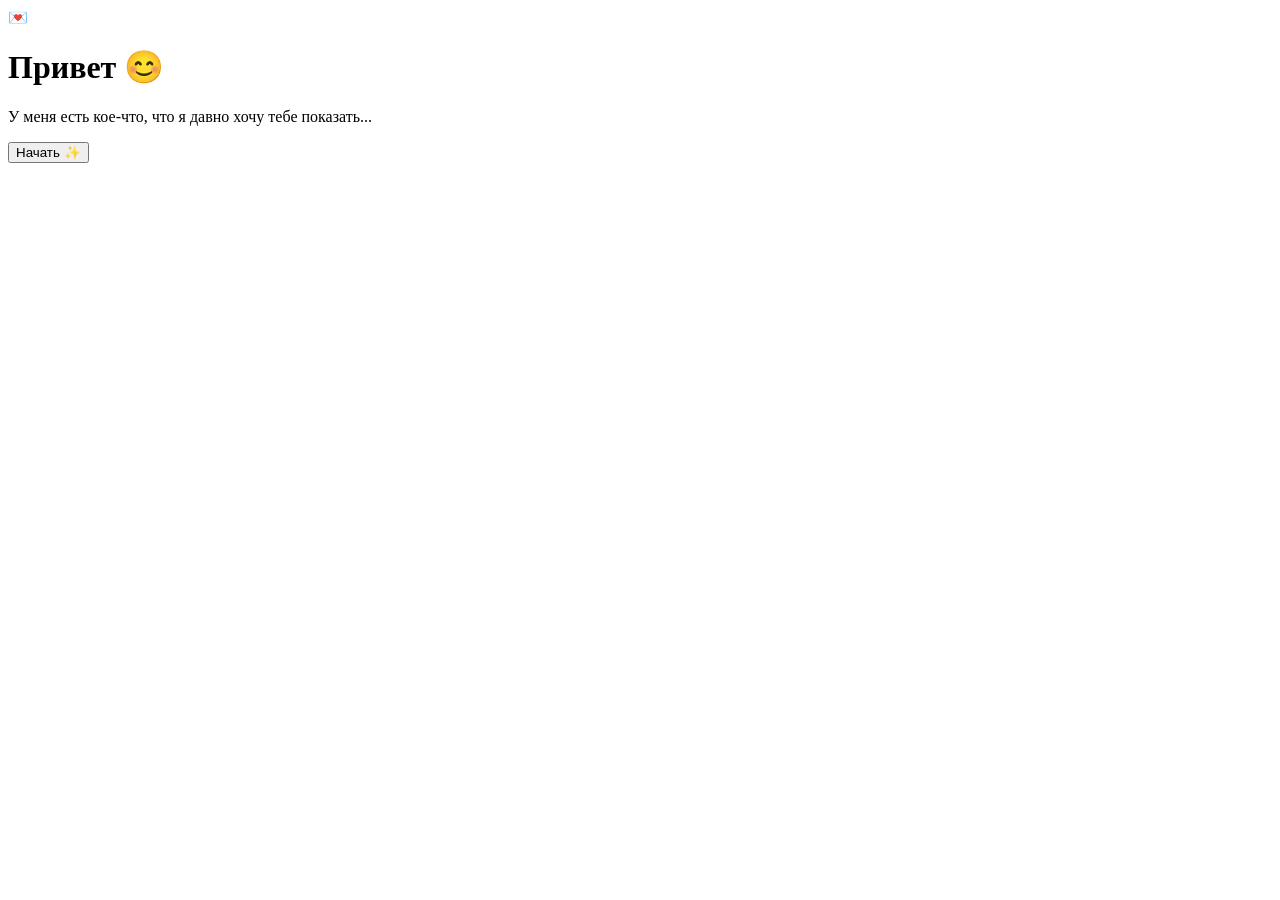
==== index.html @ 4b584034 "Update index.html" ====
<!DOCTYPE html>
<html lang="ru">
<head>
    <meta charset="UTF-8">
    <meta name="viewport" content="width=device-width, initial-scale=1.0">
    <title>💌 Приглашение</title>

    <link rel="preconnect" href="https://fonts.googleapis.com">
    <link rel="preconnect" href="https://fonts.gstatic.com" crossorigin>

    <link href="https://fonts.googleapis.com/css2?family=Poppins:wght@300;500;700&display=swap" rel="stylesheet">

    <link rel="stylesheet" href="style.css">
</head>

<body>

<div class="hearts"></div>

<div class="card" id="card">

    <div class="emoji">💌</div>

    <h1 id="title">Привет 😊</h1>

    <p id="text">
        У меня есть кое-что,
        что я давно хочу тебе показать...
    </p>

    <button id="nextBtn">
        Начать ✨
    </button>

</div>

<script src="script.js"></script>

</body>
</html>
---- style.css ----
/* пока пусто */
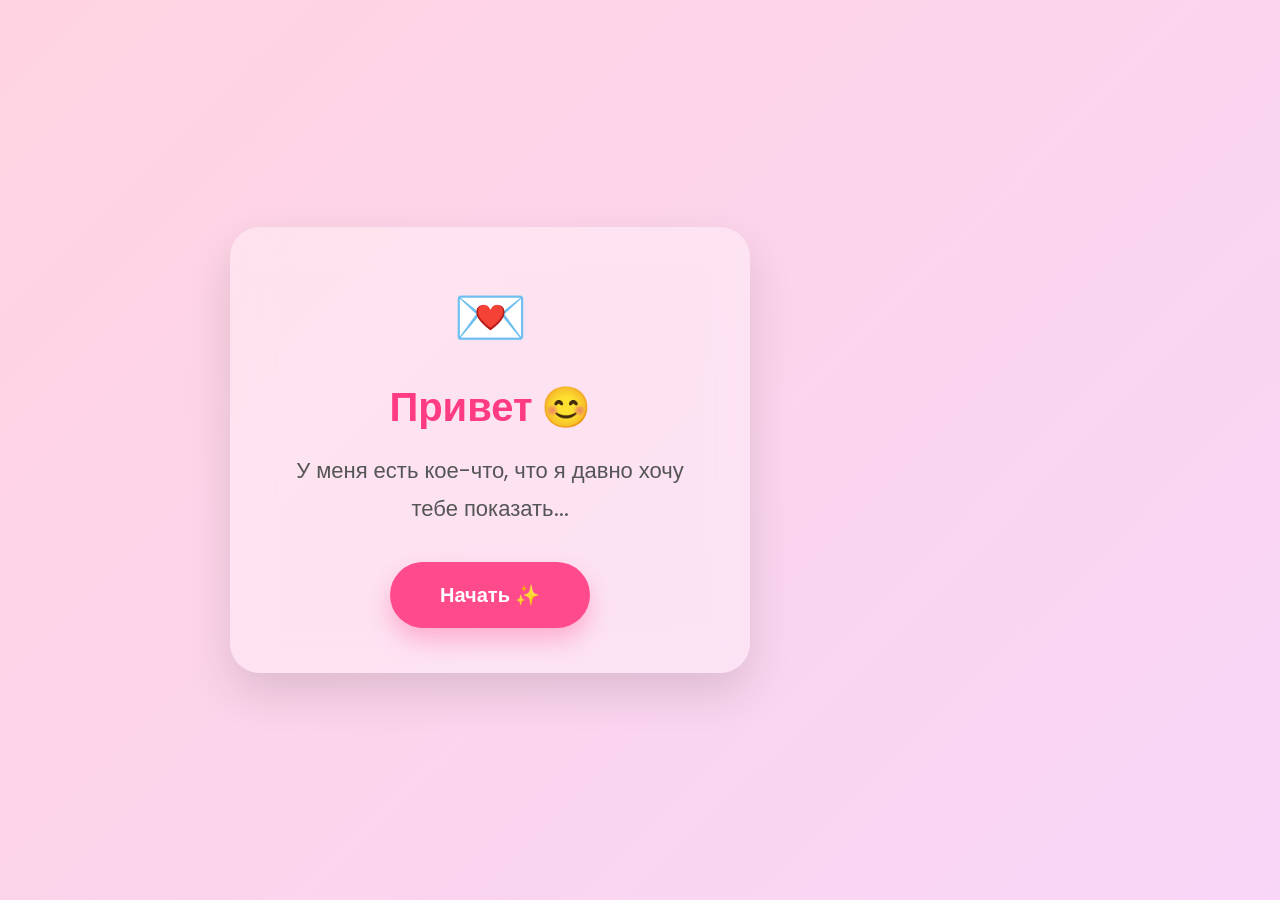
==== commit 199f4238: "Update index.html" ====
--- a/index.html
+++ b/index.html
@@ -1,38 +1,53 @@
 <!DOCTYPE html>
 <html lang="ru">
 <head>
-    <meta charset="UTF-8">
-    <meta name="viewport" content="width=device-width, initial-scale=1.0">
-    <title>💌 Приглашение</title>
 
-    <link rel="preconnect" href="https://fonts.googleapis.com">
-    <link rel="preconnect" href="https://fonts.gstatic.com" crossorigin>
+<meta charset="UTF-8">
+<meta name="viewport" content="width=device-width, initial-scale=1.0">
 
-    <link href="https://fonts.googleapis.com/css2?family=Poppins:wght@300;500;700&display=swap" rel="stylesheet">
+<title>💌 Приглашение</title>
 
-    <link rel="stylesheet" href="style.css">
+<link rel="preconnect" href="https://fonts.googleapis.com">
+<link rel="preconnect" href="https://fonts.gstatic.com" crossorigin>
+
+<link href="https://fonts.googleapis.com/css2?family=Poppins:wght@300;400;500;600;700&display=swap" rel="stylesheet">
+
+<link rel="stylesheet" href="style.css">
+
 </head>
 
 <body>
 
-<div class="hearts"></div>
+<div class="background-hearts" id="hearts"></div>
 
-<div class="card" id="card">
+<div class="card">
 
-    <div class="emoji">💌</div>
+<div class="emoji" id="emoji">💌</div>
 
-    <h1 id="title">Привет 😊</h1>
+<h1 id="title">
+Привет 😊
+</h1>
 
-    <p id="text">
-        У меня есть кое-что,
-        что я давно хочу тебе показать...
-    </p>
+<p id="text">
+У меня есть кое-что,
+что я давно хочу тебе показать...
+</p>
 
-    <button id="nextBtn">
-        Начать ✨
-    </button>
+<div class="buttons">
+
+<button id="mainBtn">
+Начать ✨
+</button>
+
+<button id="noBtn" style="display:none;">
+Нет 🙈
+</button>
 
 </div>
+
+</div>
+
+<canvas id="confetti"></canvas>
 
 <script src="script.js"></script>
 
--- a/style.css
+++ b/style.css
@@ -1 +1,124 @@
-/* пока пусто */
+*{
+    margin:0;
+    padding:0;
+    box-sizing:border-box;
+    font-family:'Poppins',sans-serif;
+}
+
+body{
+    height:100vh;
+    overflow:hidden;
+    display:flex;
+    justify-content:center;
+    align-items:center;
+    background:linear-gradient(-45deg,#ffd6e8,#ffe8f2,#f6d7ff,#ffd3e1);
+    background-size:400% 400%;
+    animation:bgMove 12s ease infinite;
+}
+
+@keyframes bgMove{
+    0%{background-position:0% 50%;}
+    50%{background-position:100% 50%;}
+    100%{background-position:0% 50%;}
+}
+
+.card{
+    width:90%;
+    max-width:520px;
+    padding:45px;
+    border-radius:30px;
+    background:rgba(255,255,255,.35);
+    backdrop-filter:blur(18px);
+    box-shadow:0 20px 45px rgba(0,0,0,.12);
+    text-align:center;
+    animation:show .7s ease;
+}
+
+@keyframes show{
+    from{
+        opacity:0;
+        transform:translateY(40px) scale(.95);
+    }
+    to{
+        opacity:1;
+        transform:translateY(0) scale(1);
+    }
+}
+
+.emoji{
+    font-size:60px;
+    margin-bottom:15px;
+}
+
+h1{
+    color:#ff3b82;
+    font-size:40px;
+    margin-bottom:15px;
+}
+
+p{
+    color:#555;
+    font-size:22px;
+    line-height:1.7;
+    margin-bottom:35px;
+}
+
+button{
+    border:none;
+    outline:none;
+    cursor:pointer;
+    padding:18px 50px;
+    border-radius:50px;
+    background:#ff4b8b;
+    color:white;
+    font-size:20px;
+    font-weight:600;
+    transition:.3s;
+    box-shadow:0 12px 25px rgba(255,75,139,.35);
+}
+
+button:hover{
+    transform:scale(1.06);
+}
+
+button:active{
+    transform:scale(.96);
+}
+
+.hearts{
+    position:fixed;
+    inset:0;
+    overflow:hidden;
+    pointer-events:none;
+}
+
+.heart{
+    position:absolute;
+    bottom:-60px;
+    opacity:.4;
+    animation:float linear infinite;
+}
+
+@keyframes float{
+    from{
+        transform:translateY(0);
+    }
+    to{
+        transform:translateY(-120vh);
+    }
+}
+
+.fade{
+    animation:fade .5s ease;
+}
+
+@keyframes fade{
+    from{
+        opacity:0;
+        transform:translateY(20px);
+    }
+    to{
+        opacity:1;
+        transform:translateY(0);
+    }
+}
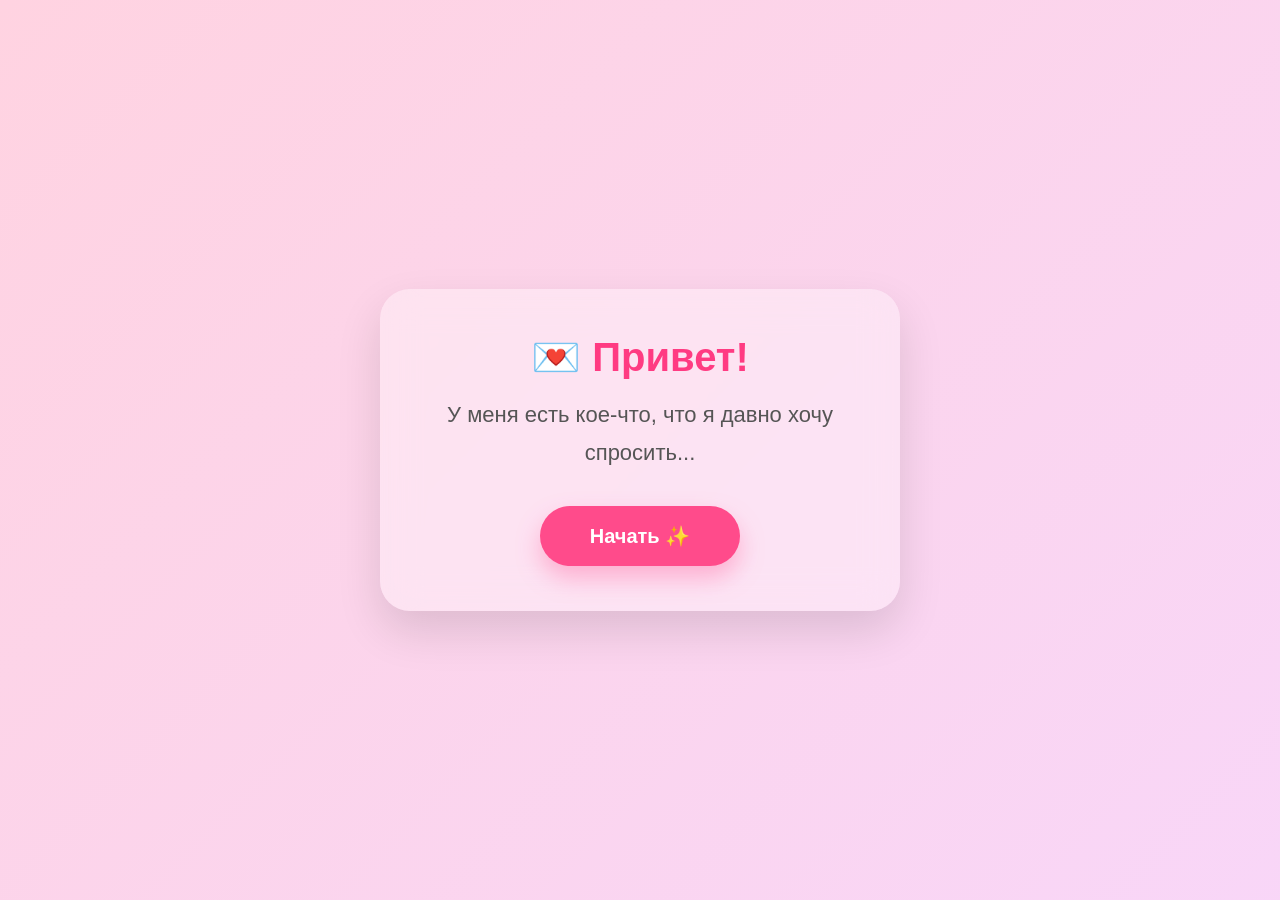
==== commit 9faadee3: "Update index.html" ====
--- a/index.html
+++ b/index.html
@@ -1,55 +1,16 @@
 <!DOCTYPE html>
-<html lang="ru">
-<head>
-
-<meta charset="UTF-8">
-<meta name="viewport" content="width=device-width, initial-scale=1.0">
-
-<title>💌 Приглашение</title>
-
-<link rel="preconnect" href="https://fonts.googleapis.com">
-<link rel="preconnect" href="https://fonts.gstatic.com" crossorigin>
-
-<link href="https://fonts.googleapis.com/css2?family=Poppins:wght@300;400;500;600;700&display=swap" rel="stylesheet">
-
+<html lang="ru"><head>
+<meta charset="UTF-8"><meta name="viewport" content="width=device-width,initial-scale=1">
+<title>Приглашение</title>
 <link rel="stylesheet" href="style.css">
-
-</head>
-
-<body>
-
-<div class="background-hearts" id="hearts"></div>
-
+</head><body>
 <div class="card">
-
-<div class="emoji" id="emoji">💌</div>
-
-<h1 id="title">
-Привет 😊
-</h1>
-
-<p id="text">
-У меня есть кое-что,
-что я давно хочу тебе показать...
-</p>
-
+<h1 id="title">💌 Привет!</h1>
+<p id="text">У меня есть кое-что, что я давно хочу спросить...</p>
 <div class="buttons">
-
-<button id="mainBtn">
-Начать ✨
-</button>
-
-<button id="noBtn" style="display:none;">
-Нет 🙈
-</button>
-
+<button id="yes">Начать ✨</button>
+<button id="no" style="display:none">Нет 🙈</button>
 </div>
-
 </div>
-
-<canvas id="confetti"></canvas>
-
 <script src="script.js"></script>
-
-</body>
-</html>
+</body></html>
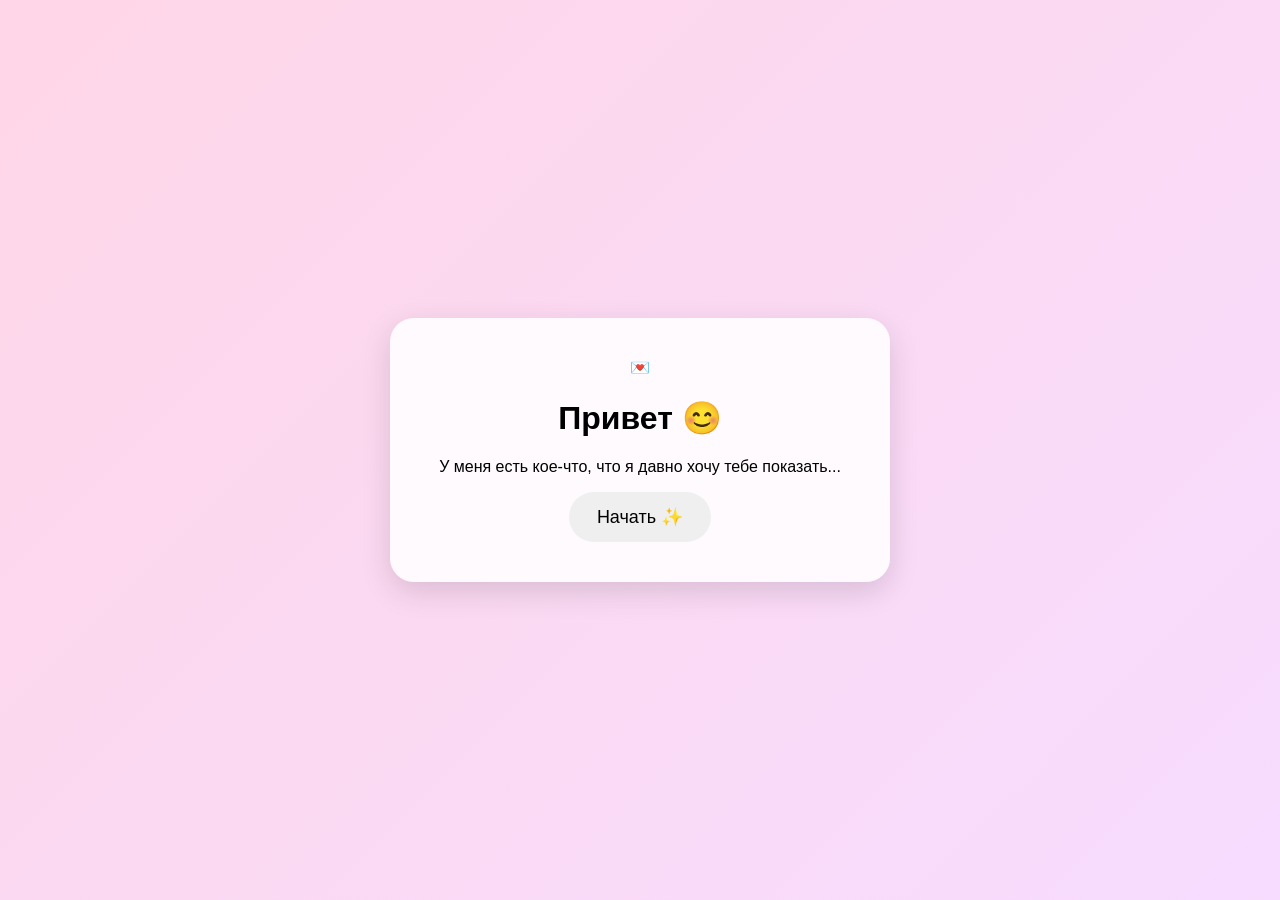
==== commit a994278c: "Update index.html" ====
--- a/index.html
+++ b/index.html
@@ -1,16 +1,40 @@
 <!DOCTYPE html>
-<html lang="ru"><head>
-<meta charset="UTF-8"><meta name="viewport" content="width=device-width,initial-scale=1">
-<title>Приглашение</title>
-<link rel="stylesheet" href="style.css">
-</head><body>
-<div class="card">
-<h1 id="title">💌 Привет!</h1>
-<p id="text">У меня есть кое-что, что я давно хочу спросить...</p>
-<div class="buttons">
-<button id="yes">Начать ✨</button>
-<button id="no" style="display:none">Нет 🙈</button>
+<html lang="ru">
+<head>
+    <meta charset="UTF-8">
+    <meta name="viewport" content="width=device-width, initial-scale=1.0">
+    <title>💌 Приглашение</title>
+
+    <link rel="preconnect" href="https://fonts.googleapis.com">
+    <link rel="preconnect" href="https://fonts.gstatic.com" crossorigin>
+
+    <link href="https://fonts.googleapis.com/css2?family=Poppins:wght@300;500;700&display=swap" rel="stylesheet">
+
+    <link rel="stylesheet" href="style.css">
+</head>
+
+<body>
+
+<div class="hearts"></div>
+
+<div class="card" id="card">
+
+    <div class="emoji">💌</div>
+
+    <h1 id="title">Привет 😊</h1>
+
+    <p id="text">
+        У меня есть кое-что,
+        что я давно хочу тебе показать...
+    </p>
+
+    <button id="nextBtn">
+        Начать ✨
+    </button>
+
 </div>
-</div>
+
 <script src="script.js"></script>
-</body></html>
+
+</body>
+</html>
--- a/style.css
+++ b/style.css
@@ -1,124 +1,4 @@
-*{
-    margin:0;
-    padding:0;
-    box-sizing:border-box;
-    font-family:'Poppins',sans-serif;
-}
-
-body{
-    height:100vh;
-    overflow:hidden;
-    display:flex;
-    justify-content:center;
-    align-items:center;
-    background:linear-gradient(-45deg,#ffd6e8,#ffe8f2,#f6d7ff,#ffd3e1);
-    background-size:400% 400%;
-    animation:bgMove 12s ease infinite;
-}
-
-@keyframes bgMove{
-    0%{background-position:0% 50%;}
-    50%{background-position:100% 50%;}
-    100%{background-position:0% 50%;}
-}
-
-.card{
-    width:90%;
-    max-width:520px;
-    padding:45px;
-    border-radius:30px;
-    background:rgba(255,255,255,.35);
-    backdrop-filter:blur(18px);
-    box-shadow:0 20px 45px rgba(0,0,0,.12);
-    text-align:center;
-    animation:show .7s ease;
-}
-
-@keyframes show{
-    from{
-        opacity:0;
-        transform:translateY(40px) scale(.95);
-    }
-    to{
-        opacity:1;
-        transform:translateY(0) scale(1);
-    }
-}
-
-.emoji{
-    font-size:60px;
-    margin-bottom:15px;
-}
-
-h1{
-    color:#ff3b82;
-    font-size:40px;
-    margin-bottom:15px;
-}
-
-p{
-    color:#555;
-    font-size:22px;
-    line-height:1.7;
-    margin-bottom:35px;
-}
-
-button{
-    border:none;
-    outline:none;
-    cursor:pointer;
-    padding:18px 50px;
-    border-radius:50px;
-    background:#ff4b8b;
-    color:white;
-    font-size:20px;
-    font-weight:600;
-    transition:.3s;
-    box-shadow:0 12px 25px rgba(255,75,139,.35);
-}
-
-button:hover{
-    transform:scale(1.06);
-}
-
-button:active{
-    transform:scale(.96);
-}
-
-.hearts{
-    position:fixed;
-    inset:0;
-    overflow:hidden;
-    pointer-events:none;
-}
-
-.heart{
-    position:absolute;
-    bottom:-60px;
-    opacity:.4;
-    animation:float linear infinite;
-}
-
-@keyframes float{
-    from{
-        transform:translateY(0);
-    }
-    to{
-        transform:translateY(-120vh);
-    }
-}
-
-.fade{
-    animation:fade .5s ease;
-}
-
-@keyframes fade{
-    from{
-        opacity:0;
-        transform:translateY(20px);
-    }
-    to{
-        opacity:1;
-        transform:translateY(0);
-    }
-}
+body{margin:0;font-family:Arial,sans-serif;display:flex;justify-content:center;align-items:center;height:100vh;background:linear-gradient(135deg,#ffd6e7,#f7dcff);}
+.card{background:#ffffffdd;padding:40px;border-radius:24px;text-align:center;box-shadow:0 10px 30px #0002;width:min(90%,420px)}
+button{padding:14px 28px;border:none;border-radius:999px;cursor:pointer;font-size:18px}
+#yes{background:#ff4f87;color:#fff}#no{background:#ddd;position:fixed}
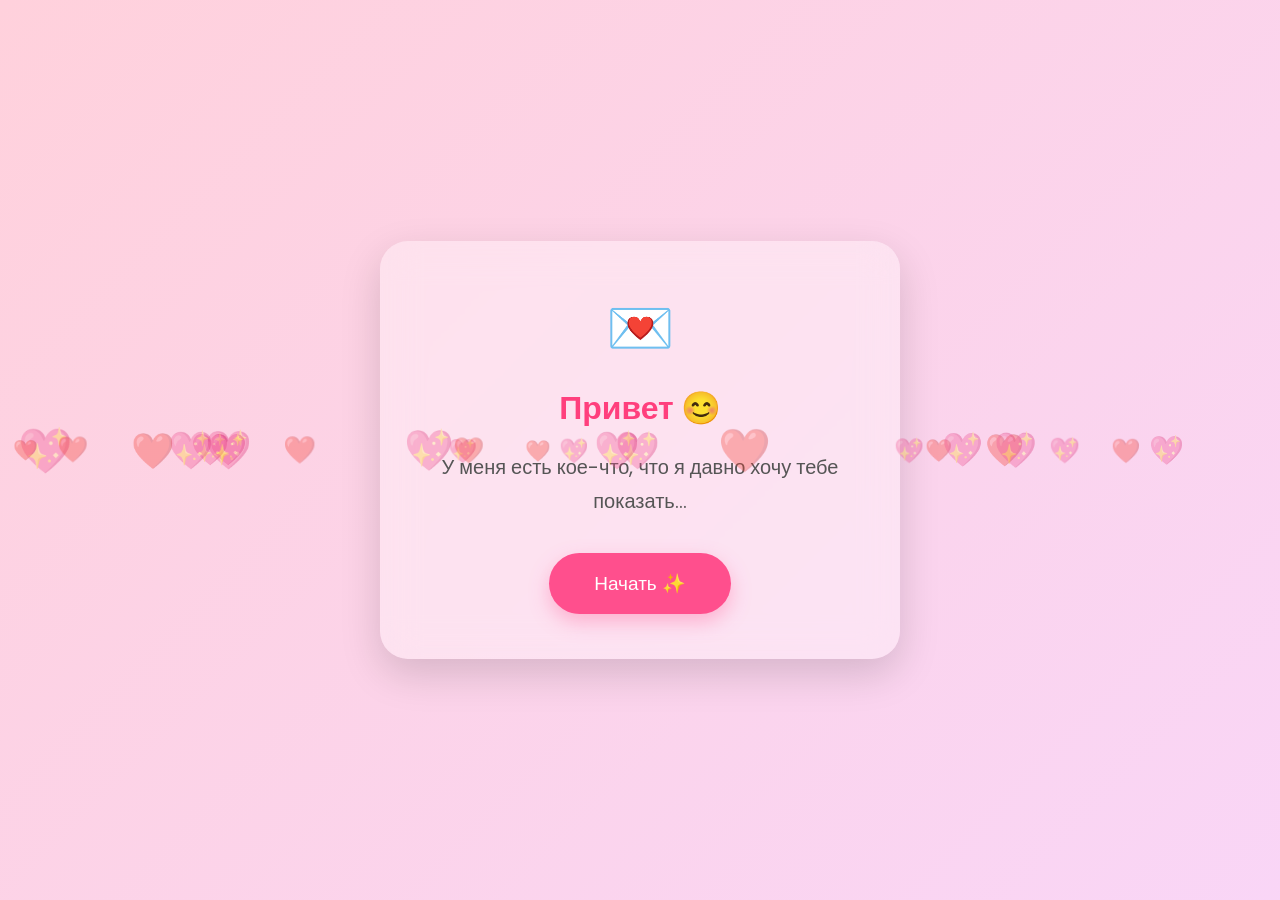
==== commit 6fd68b7f: "Update index.html" ====
--- a/index.html
+++ b/index.html
@@ -1,40 +1,235 @@
 <!DOCTYPE html>
 <html lang="ru">
 <head>
-    <meta charset="UTF-8">
-    <meta name="viewport" content="width=device-width, initial-scale=1.0">
-    <title>💌 Приглашение</title>
-
-    <link rel="preconnect" href="https://fonts.googleapis.com">
-    <link rel="preconnect" href="https://fonts.gstatic.com" crossorigin>
-
-    <link href="https://fonts.googleapis.com/css2?family=Poppins:wght@300;500;700&display=swap" rel="stylesheet">
-
-    <link rel="stylesheet" href="style.css">
+<meta charset="UTF-8">
+<meta name="viewport" content="width=device-width, initial-scale=1.0">
+
+<title>💌</title>
+
+<link rel="preconnect" href="https://fonts.googleapis.com">
+<link rel="preconnect" href="https://fonts.gstatic.com" crossorigin>
+
+<link href="https://fonts.googleapis.com/css2?family=Poppins:wght@300;500;700&display=swap" rel="stylesheet">
+
+<style>
+
+*{
+margin:0;
+padding:0;
+box-sizing:border-box;
+font-family:'Poppins',sans-serif;
+}
+
+body{
+
+height:100vh;
+
+display:flex;
+justify-content:center;
+align-items:center;
+
+overflow:hidden;
+
+background:linear-gradient(-45deg,
+#ffd6e8,
+#ffe8f2,
+#f7d7ff,
+#ffd1dc);
+
+background-size:400% 400%;
+
+animation:bg 12s ease infinite;
+
+}
+
+@keyframes bg{
+
+0%{background-position:0% 50%;}
+50%{background-position:100% 50%;}
+100%{background-position:0% 50%;}
+
+}
+
+.card{
+
+width:90%;
+max-width:520px;
+
+padding:45px;
+
+border-radius:28px;
+
+background:rgba(255,255,255,.35);
+
+backdrop-filter:blur(18px);
+
+box-shadow:0 15px 40px rgba(0,0,0,.15);
+
+text-align:center;
+
+animation:show .8s ease;
+
+}
+
+@keyframes show{
+
+from{
+
+opacity:0;
+transform:translateY(30px);
+
+}
+
+to{
+
+opacity:1;
+transform:translateY(0);
+
+}
+
+}
+
+h1{
+
+font-size:55px;
+margin-bottom:15px;
+
+}
+
+h2{
+
+font-size:32px;
+
+color:#ff3f7d;
+
+margin-bottom:18px;
+
+}
+
+p{
+
+font-size:20px;
+
+color:#555;
+
+line-height:1.7;
+
+margin-bottom:35px;
+
+}
+
+button{
+
+padding:16px 45px;
+
+border:none;
+
+border-radius:50px;
+
+font-size:19px;
+
+background:#ff4f8d;
+
+color:white;
+
+cursor:pointer;
+
+transition:.3s;
+
+box-shadow:0 8px 20px rgba(255,79,141,.35);
+
+}
+
+button:hover{
+
+transform:scale(1.08);
+
+}
+
+.heart{
+
+position:fixed;
+
+font-size:25px;
+
+animation:float 8s linear infinite;
+
+opacity:.35;
+
+}
+
+@keyframes float{
+
+from{
+
+transform:translateY(110vh);
+
+}
+
+to{
+
+transform:translateY(-120px);
+
+}
+
+}
+
+</style>
+
 </head>
 
 <body>
 
-<div class="hearts"></div>
-
-<div class="card" id="card">
-
-    <div class="emoji">💌</div>
-
-    <h1 id="title">Привет 😊</h1>
-
-    <p id="text">
-        У меня есть кое-что,
-        что я давно хочу тебе показать...
-    </p>
-
-    <button id="nextBtn">
-        Начать ✨
-    </button>
+<div class="card">
+
+<h1>💌</h1>
+
+<h2>Привет 😊</h2>
+
+<p>
+
+У меня есть кое-что,
+что я давно хочу тебе показать...
+
+</p>
+
+<button onclick="next()">
+
+Начать ✨
+
+</button>
 
 </div>
 
-<script src="script.js"></script>
+<script>
+
+function next(){
+
+alert("Следующий экран мы сделаем на следующем этапе 😎");
+
+}
+
+for(let i=0;i<25;i++){
+
+let h=document.createElement("div");
+
+h.className="heart";
+
+h.innerHTML=Math.random()>0.5?"💖":"❤️";
+
+h.style.left=Math.random()*100+"vw";
+
+h.style.animationDuration=(5+Math.random()*6)+"s";
+
+h.style.fontSize=(20+Math.random()*25)+"px";
+
+h.style.animationDelay=Math.random()*8+"s";
+
+document.body.appendChild(h);
+
+}
+
+</script>
 
 </body>
 </html>
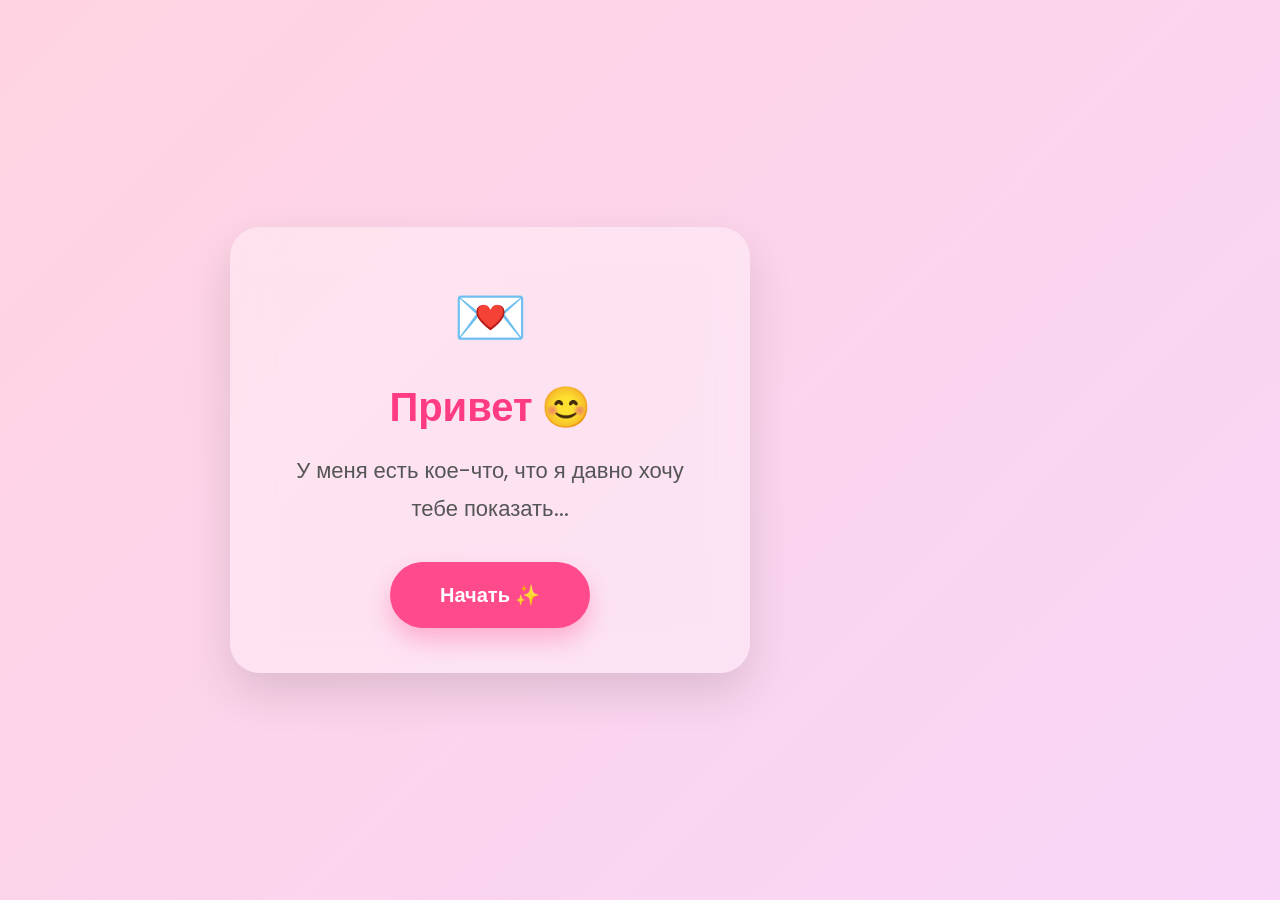
==== commit 372e0200: "Update index.html" ====
--- a/index.html
+++ b/index.html
@@ -1,235 +1,50 @@
 <!DOCTYPE html>
 <html lang="ru">
 <head>
-<meta charset="UTF-8">
-<meta name="viewport" content="width=device-width, initial-scale=1.0">
+    <meta charset="UTF-8">
+    <meta name="viewport" content="width=device-width, initial-scale=1.0">
+    <title>💌 Приглашение</title>
 
-<title>💌</title>
+    <link rel="preconnect" href="https://fonts.googleapis.com">
+    <link rel="preconnect" href="https://fonts.gstatic.com" crossorigin>
 
-<link rel="preconnect" href="https://fonts.googleapis.com">
-<link rel="preconnect" href="https://fonts.gstatic.com" crossorigin>
+    <link href="https://fonts.googleapis.com/css2?family=Poppins:wght@300;400;500;600;700&display=swap" rel="stylesheet">
 
-<link href="https://fonts.googleapis.com/css2?family=Poppins:wght@300;500;700&display=swap" rel="stylesheet">
+    <link rel="stylesheet" href="style.css">
+</head>
+<body>
 
-<style>
-
-*{
-margin:0;
-padding:0;
-box-sizing:border-box;
-font-family:'Poppins',sans-serif;
-}
-
-body{
-
-height:100vh;
-
-display:flex;
-justify-content:center;
-align-items:center;
-
-overflow:hidden;
-
-background:linear-gradient(-45deg,
-#ffd6e8,
-#ffe8f2,
-#f7d7ff,
-#ffd1dc);
-
-background-size:400% 400%;
-
-animation:bg 12s ease infinite;
-
-}
-
-@keyframes bg{
-
-0%{background-position:0% 50%;}
-50%{background-position:100% 50%;}
-100%{background-position:0% 50%;}
-
-}
-
-.card{
-
-width:90%;
-max-width:520px;
-
-padding:45px;
-
-border-radius:28px;
-
-background:rgba(255,255,255,.35);
-
-backdrop-filter:blur(18px);
-
-box-shadow:0 15px 40px rgba(0,0,0,.15);
-
-text-align:center;
-
-animation:show .8s ease;
-
-}
-
-@keyframes show{
-
-from{
-
-opacity:0;
-transform:translateY(30px);
-
-}
-
-to{
-
-opacity:1;
-transform:translateY(0);
-
-}
-
-}
-
-h1{
-
-font-size:55px;
-margin-bottom:15px;
-
-}
-
-h2{
-
-font-size:32px;
-
-color:#ff3f7d;
-
-margin-bottom:18px;
-
-}
-
-p{
-
-font-size:20px;
-
-color:#555;
-
-line-height:1.7;
-
-margin-bottom:35px;
-
-}
-
-button{
-
-padding:16px 45px;
-
-border:none;
-
-border-radius:50px;
-
-font-size:19px;
-
-background:#ff4f8d;
-
-color:white;
-
-cursor:pointer;
-
-transition:.3s;
-
-box-shadow:0 8px 20px rgba(255,79,141,.35);
-
-}
-
-button:hover{
-
-transform:scale(1.08);
-
-}
-
-.heart{
-
-position:fixed;
-
-font-size:25px;
-
-animation:float 8s linear infinite;
-
-opacity:.35;
-
-}
-
-@keyframes float{
-
-from{
-
-transform:translateY(110vh);
-
-}
-
-to{
-
-transform:translateY(-120px);
-
-}
-
-}
-
-</style>
-
-</head>
-
-<body>
+<div class="background-hearts" id="hearts"></div>
 
 <div class="card">
 
-<h1>💌</h1>
+    <div class="emoji" id="emoji">💌</div>
 
-<h2>Привет 😊</h2>
+    <h1 id="title">
+        Привет 😊
+    </h1>
 
-<p>
+    <p id="text">
+        У меня есть кое-что, что я давно хочу тебе показать...
+    </p>
 
-У меня есть кое-что,
-что я давно хочу тебе показать...
+    <div class="buttons">
 
-</p>
+        <button id="mainBtn">
+            Начать ✨
+        </button>
 
-<button onclick="next()">
+        <button id="noBtn" style="display:none;">
+            Нет 🙈
+        </button>
 
-Начать ✨
-
-</button>
+    </div>
 
 </div>
 
-<script>
+<canvas id="confetti"></canvas>
 
-function next(){
-
-alert("Следующий экран мы сделаем на следующем этапе 😎");
-
-}
-
-for(let i=0;i<25;i++){
-
-let h=document.createElement("div");
-
-h.className="heart";
-
-h.innerHTML=Math.random()>0.5?"💖":"❤️";
-
-h.style.left=Math.random()*100+"vw";
-
-h.style.animationDuration=(5+Math.random()*6)+"s";
-
-h.style.fontSize=(20+Math.random()*25)+"px";
-
-h.style.animationDelay=Math.random()*8+"s";
-
-document.body.appendChild(h);
-
-}
-
-</script>
+<script src="script.js"></script>
 
 </body>
 </html>
--- a/style.css
+++ b/style.css
@@ -0,0 +1,124 @@
+*{
+    margin:0;
+    padding:0;
+    box-sizing:border-box;
+    font-family:'Poppins',sans-serif;
+}
+
+body{
+    height:100vh;
+    overflow:hidden;
+    display:flex;
+    justify-content:center;
+    align-items:center;
+    background:linear-gradient(-45deg,#ffd6e8,#ffe8f2,#f6d7ff,#ffd3e1);
+    background-size:400% 400%;
+    animation:bgMove 12s ease infinite;
+}
+
+@keyframes bgMove{
+    0%{background-position:0% 50%;}
+    50%{background-position:100% 50%;}
+    100%{background-position:0% 50%;}
+}
+
+.card{
+    width:90%;
+    max-width:520px;
+    padding:45px;
+    border-radius:30px;
+    background:rgba(255,255,255,.35);
+    backdrop-filter:blur(18px);
+    box-shadow:0 20px 45px rgba(0,0,0,.12);
+    text-align:center;
+    animation:show .7s ease;
+}
+
+@keyframes show{
+    from{
+        opacity:0;
+        transform:translateY(40px) scale(.95);
+    }
+    to{
+        opacity:1;
+        transform:translateY(0) scale(1);
+    }
+}
+
+.emoji{
+    font-size:60px;
+    margin-bottom:15px;
+}
+
+h1{
+    color:#ff3b82;
+    font-size:40px;
+    margin-bottom:15px;
+}
+
+p{
+    color:#555;
+    font-size:22px;
+    line-height:1.7;
+    margin-bottom:35px;
+}
+
+button{
+    border:none;
+    outline:none;
+    cursor:pointer;
+    padding:18px 50px;
+    border-radius:50px;
+    background:#ff4b8b;
+    color:white;
+    font-size:20px;
+    font-weight:600;
+    transition:.3s;
+    box-shadow:0 12px 25px rgba(255,75,139,.35);
+}
+
+button:hover{
+    transform:scale(1.06);
+}
+
+button:active{
+    transform:scale(.96);
+}
+
+.hearts{
+    position:fixed;
+    inset:0;
+    overflow:hidden;
+    pointer-events:none;
+}
+
+.heart{
+    position:absolute;
+    bottom:-60px;
+    opacity:.4;
+    animation:float linear infinite;
+}
+
+@keyframes float{
+    from{
+        transform:translateY(0);
+    }
+    to{
+        transform:translateY(-120vh);
+    }
+}
+
+.fade{
+    animation:fade .5s ease;
+}
+
+@keyframes fade{
+    from{
+        opacity:0;
+        transform:translateY(20px);
+    }
+    to{
+        opacity:1;
+        transform:translateY(0);
+    }
+}
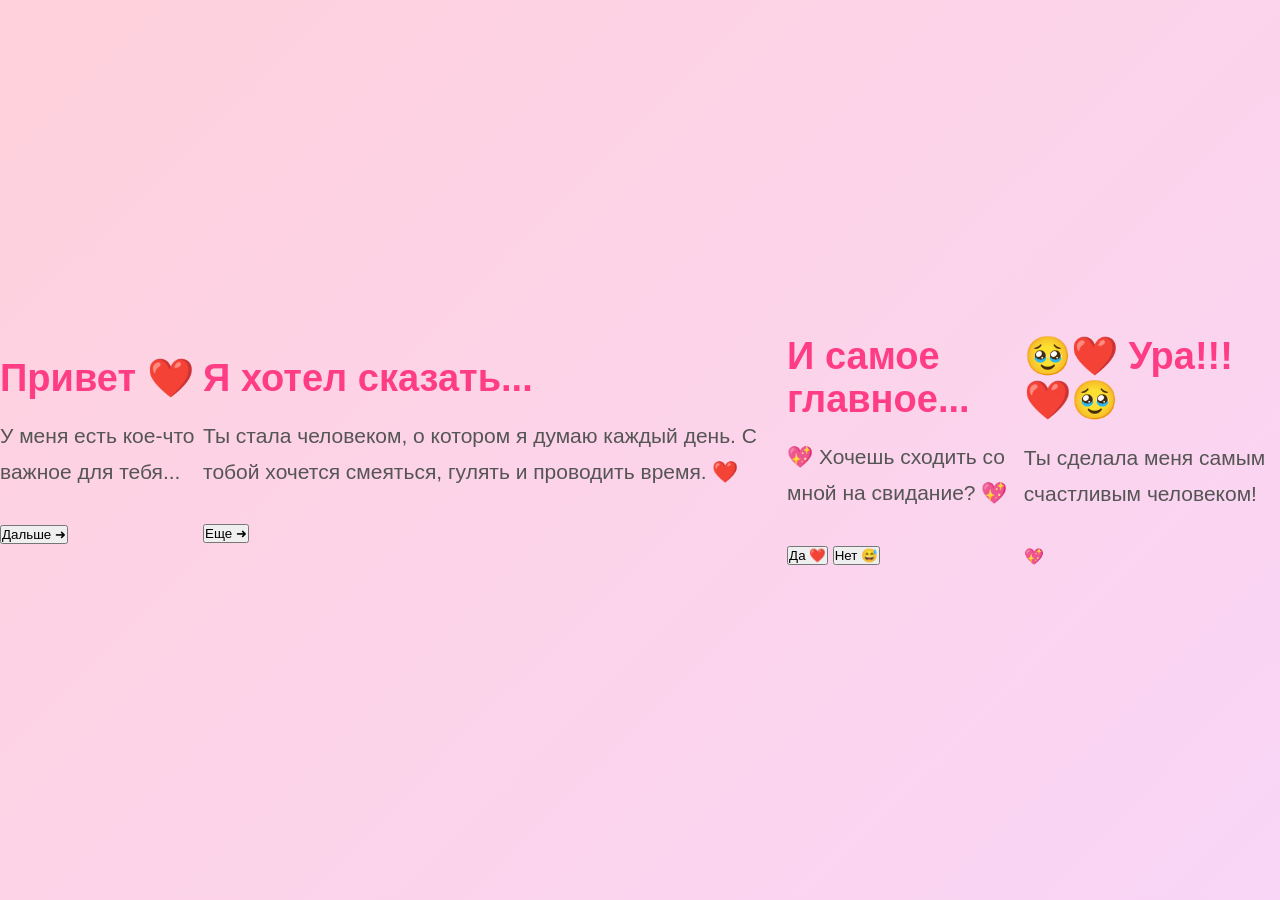
==== commit 9dcfad90: "Update index.html" ====
--- a/index.html
+++ b/index.html
@@ -3,46 +3,47 @@
 <head>
     <meta charset="UTF-8">
     <meta name="viewport" content="width=device-width, initial-scale=1.0">
-    <title>💌 Приглашение</title>
-
-    <link rel="preconnect" href="https://fonts.googleapis.com">
-    <link rel="preconnect" href="https://fonts.gstatic.com" crossorigin>
-
-    <link href="https://fonts.googleapis.com/css2?family=Poppins:wght@300;400;500;600;700&display=swap" rel="stylesheet">
-
+    <title>Для тебя ❤️</title>
     <link rel="stylesheet" href="style.css">
 </head>
 <body>
 
-<div class="background-hearts" id="hearts"></div>
+<div class="hearts"></div>
 
-<div class="card">
+<section class="page active" id="page1">
+    <h1>Привет ❤️</h1>
+    <p>У меня есть кое-что важное для тебя...</p>
+    <button onclick="nextPage()">Дальше ➜</button>
+</section>
 
-    <div class="emoji" id="emoji">💌</div>
+<section class="page" id="page2">
+    <h1>Я хотел сказать...</h1>
+    <p class="typing">
+        Ты стала человеком, о котором я думаю каждый день.
+        С тобой хочется смеяться, гулять и проводить время.
+        ❤️
+    </p>
+    <button onclick="nextPage()">Еще ➜</button>
+</section>
 
-    <h1 id="title">
-        Привет 😊
-    </h1>
+<section class="page" id="page3">
+    <h1>И самое главное...</h1>
 
-    <p id="text">
-        У меня есть кое-что, что я давно хочу тебе показать...
+    <p class="question">
+        💖 Хочешь сходить со мной на свидание? 💖
     </p>
 
     <div class="buttons">
+        <button class="yes" onclick="yesAnswer()">Да ❤️</button>
+        <button class="no" id="noBtn">Нет 😅</button>
+    </div>
+</section>
 
-        <button id="mainBtn">
-            Начать ✨
-        </button>
-
-        <button id="noBtn" style="display:none;">
-            Нет 🙈
-        </button>
-
-    </div>
-
+<div id="success">
+    <h1>🥹❤️ Ура!!! ❤️🥹</h1>
+    <p>Ты сделала меня самым счастливым человеком!</p>
+    <div class="big-heart">💖</div>
 </div>
-
-<canvas id="confetti"></canvas>
 
 <script src="script.js"></script>
 
--- a/style.css
+++ b/style.css
@@ -11,7 +11,7 @@
     display:flex;
     justify-content:center;
     align-items:center;
-    background:linear-gradient(-45deg,#ffd6e8,#ffe8f2,#f6d7ff,#ffd3e1);
+    background:linear-gradient(-45deg,#ffd6e8,#ffe8f2,#f7d7ff,#ffd1dc);
     background-size:400% 400%;
     animation:bgMove 12s ease infinite;
 }
@@ -20,6 +20,13 @@
     0%{background-position:0% 50%;}
     50%{background-position:100% 50%;}
     100%{background-position:0% 50%;}
+}
+
+.background-hearts{
+    position:fixed;
+    inset:0;
+    overflow:hidden;
+    pointer-events:none;
 }
 
 .card{
@@ -28,10 +35,13 @@
     padding:45px;
     border-radius:30px;
     background:rgba(255,255,255,.35);
-    backdrop-filter:blur(18px);
+    backdrop-filter:blur(20px);
+    -webkit-backdrop-filter:blur(20px);
     box-shadow:0 20px 45px rgba(0,0,0,.12);
     text-align:center;
     animation:show .7s ease;
+    position:relative;
+    z-index:10;
 }
 
 @keyframes show{
@@ -46,79 +56,157 @@
 }
 
 .emoji{
-    font-size:60px;
+    font-size:65px;
     margin-bottom:15px;
 }
 
 h1{
-    color:#ff3b82;
-    font-size:40px;
-    margin-bottom:15px;
+    font-size:38px;
+    color:#ff3d84;
+    margin-bottom:18px;
 }
 
 p{
+    font-size:21px;
     color:#555;
-    font-size:22px;
     line-height:1.7;
     margin-bottom:35px;
 }
-
-button{
-    border:none;
-    outline:none;
-    cursor:pointer;
-    padding:18px 50px;
-    border-radius:50px;
-    background:#ff4b8b;
-    color:white;
-    font-size:20px;
-    font-weight:600;
-    transition:.3s;
-    box-shadow:0 12px 25px rgba(255,75,139,.35);
-}
-
-button:hover{
-    transform:scale(1.06);
-}
-
+*{
+    margin:0;
+    padding:0;
+    box-sizing:border-box;
+    font-family:'Poppins',sans-serif;
+}
+
+body{
+    height:100vh;
+    overflow:hidden;
+    display:flex;
+    justify-content:center;
+    align-items:center;
+    background:linear-gradient(-45deg,#ffd6e8,#ffe8f2,#f7d7ff,#ffd1dc);
+    background-size:400% 400%;
+    animation:bgMove 12s ease infinite;
+}
+
+@keyframes bgMove{
+    0%{background-position:0% 50%;}
+    50%{background-position:100% 50%;}
+    100%{background-position:0% 50%;}
+}
+
+.background-hearts{
+    position:fixed;
+    inset:0;
+    overflow:hidden;
+    pointer-events:none;
+}
+
+.card{
+    width:90%;
+    max-width:520px;
+    padding:45px;
+    border-radius:30px;
+    background:rgba(255,255,255,.35);
+    backdrop-filter:blur(20px);
+    -webkit-backdrop-filter:blur(20px);
+    box-shadow:0 20px 45px rgba(0,0,0,.12);
+    text-align:center;
+    animation:show .7s ease;
+    position:relative;
+    z-index:10;
+}
+
+@keyframes show{
+    from{
+        opacity:0;
+        transform:translateY(40px) scale(.95);
+    }
+    to{
+        opacity:1;
+        transform:translateY(0) scale(1);
+    }
+}
+
+.emoji{
+    font-size:65px;
+    margin-bottom:15px;
+}
+
+h1{
+    font-size:38px;
+    color:#ff3d84;
+    margin-bottom:18px;
+}
+
+p{
+    font-size:21px;
+    color:#555;
+    line-height:1.7;
+    margin-bottom:35px;
+}/* Красивое свечение карточки */
+.card::before{
+    content:"";
+    position:absolute;
+    inset:-2px;
+    border-radius:32px;
+    background:linear-gradient(135deg,#ffffff66,#ffd3e5,#ffffff66);
+    z-index:-1;
+    filter:blur(10px);
+    opacity:.7;
+}
+
+/* Плавное увеличение кнопки */
 button:active{
     transform:scale(.96);
 }
 
-.hearts{
-    position:fixed;
-    inset:0;
-    overflow:hidden;
-    pointer-events:none;
-}
-
-.heart{
-    position:absolute;
-    bottom:-60px;
-    opacity:.4;
-    animation:float linear infinite;
-}
-
-@keyframes float{
-    from{
-        transform:translateY(0);
-    }
-    to{
-        transform:translateY(-120vh);
-    }
-}
-
-.fade{
-    animation:fade .5s ease;
-}
-
-@keyframes fade{
-    from{
-        opacity:0;
-        transform:translateY(20px);
-    }
-    to{
-        opacity:1;
-        transform:translateY(0);
-    }
-}
+/* Плавная смена текста */
+#title,
+#text{
+    transition:.4s;
+}
+
+/* Скрытие */
+.hidden{
+    opacity:0;
+    transform:translateY(20px);
+}
+
+/* Появление */
+.show{
+    opacity:1;
+    transform:translateY(0);
+}
+
+/* Красивое пульсирование главной кнопки */
+@keyframes pulse{
+
+0%{
+transform:scale(1);
+}
+
+50%{
+transform:scale(1.05);
+}
+
+100%{
+transform:scale(1);
+}
+
+}
+
+#mainBtn{
+
+animation:pulse 2s infinite;
+
+}
+
+/* Небольшое свечение эмодзи */
+
+.emoji{
+
+filter:drop-shadow(0 0 10px rgba(255,90,140,.35));
+
+}
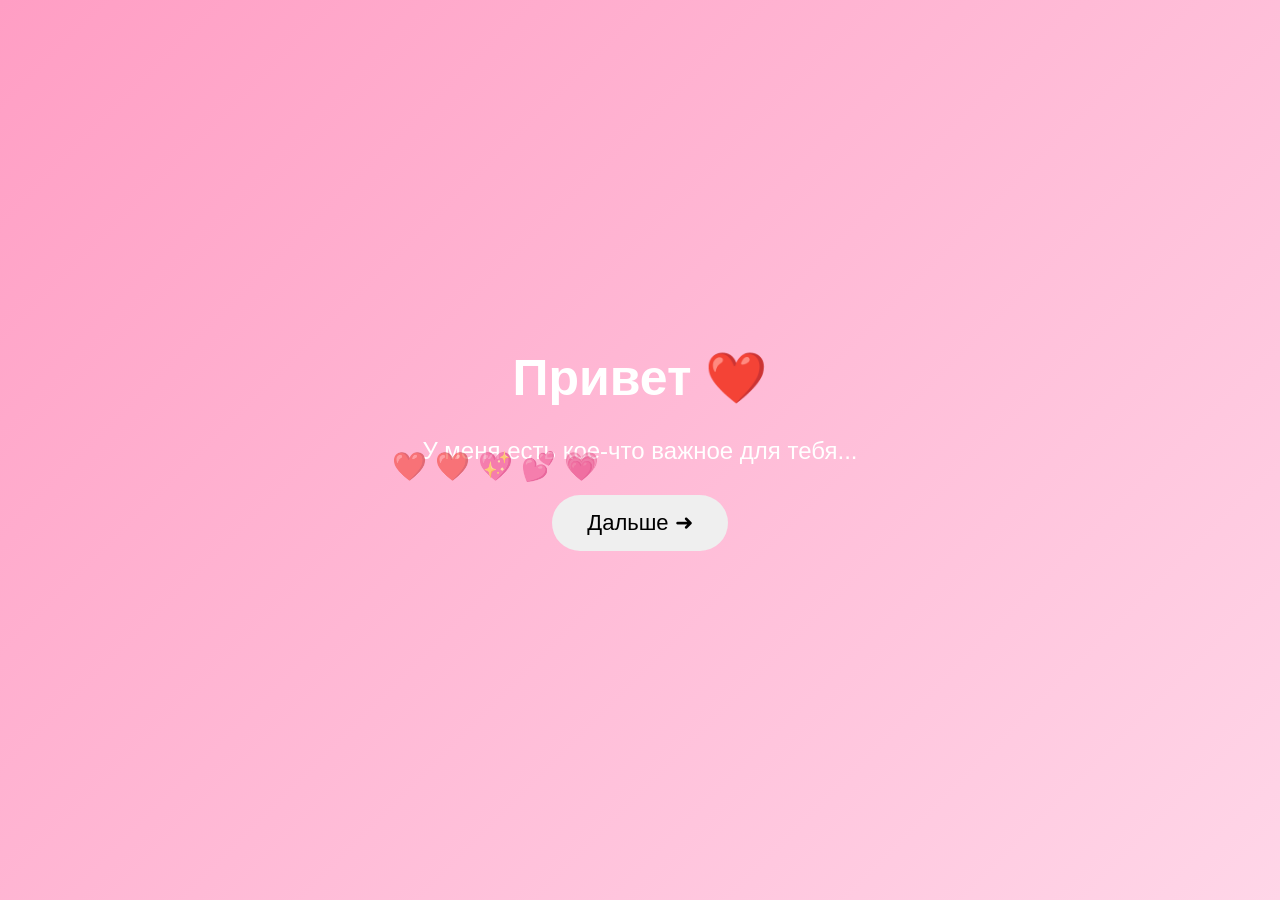
==== commit 032ea264: "Update index.html" ====
--- a/index.html
+++ b/index.html
@@ -30,7 +30,7 @@
     <h1>И самое главное...</h1>
 
     <p class="question">
-        💖 Хочешь сходить со мной на свидание? 💖
+        💖 Хочешь поиграть со мной? 💖
     </p>
 
     <div class="buttons">
--- a/style.css
+++ b/style.css
@@ -1,212 +1,113 @@
 *{
-    margin:0;
-    padding:0;
-    box-sizing:border-box;
-    font-family:'Poppins',sans-serif;
+margin:0;
+padding:0;
+box-sizing:border-box;
+font-family:Arial,sans-serif;
 }
 
 body{
-    height:100vh;
-    overflow:hidden;
-    display:flex;
-    justify-content:center;
-    align-items:center;
-    background:linear-gradient(-45deg,#ffd6e8,#ffe8f2,#f7d7ff,#ffd1dc);
-    background-size:400% 400%;
-    animation:bgMove 12s ease infinite;
+overflow:hidden;
+background:linear-gradient(135deg,#ff9ec4,#ffd6e8);
+height:100vh;
+display:flex;
+justify-content:center;
+align-items:center;
+color:white;
 }
 
-@keyframes bgMove{
-    0%{background-position:0% 50%;}
-    50%{background-position:100% 50%;}
-    100%{background-position:0% 50%;}
+.page{
+display:none;
+flex-direction:column;
+align-items:center;
+text-align:center;
+gap:25px;
+animation:fade .8s;
+padding:30px;
 }
 
-.background-hearts{
-    position:fixed;
-    inset:0;
-    overflow:hidden;
-    pointer-events:none;
-}
-
-.card{
-    width:90%;
-    max-width:520px;
-    padding:45px;
-    border-radius:30px;
-    background:rgba(255,255,255,.35);
-    backdrop-filter:blur(20px);
-    -webkit-backdrop-filter:blur(20px);
-    box-shadow:0 20px 45px rgba(0,0,0,.12);
-    text-align:center;
-    animation:show .7s ease;
-    position:relative;
-    z-index:10;
-}
-
-@keyframes show{
-    from{
-        opacity:0;
-        transform:translateY(40px) scale(.95);
-    }
-    to{
-        opacity:1;
-        transform:translateY(0) scale(1);
-    }
-}
-
-.emoji{
-    font-size:65px;
-    margin-bottom:15px;
+.active{
+display:flex;
 }
 
 h1{
-    font-size:38px;
-    color:#ff3d84;
-    margin-bottom:18px;
+font-size:50px;
 }
 
 p{
-    font-size:21px;
-    color:#555;
-    line-height:1.7;
-    margin-bottom:35px;
-}
-*{
-    margin:0;
-    padding:0;
-    box-sizing:border-box;
-    font-family:'Poppins',sans-serif;
+font-size:24px;
+max-width:650px;
+line-height:1.6;
 }
 
-body{
-    height:100vh;
-    overflow:hidden;
-    display:flex;
-    justify-content:center;
-    align-items:center;
-    background:linear-gradient(-45deg,#ffd6e8,#ffe8f2,#f7d7ff,#ffd1dc);
-    background-size:400% 400%;
-    animation:bgMove 12s ease infinite;
+button{
+padding:15px 35px;
+border:none;
+border-radius:50px;
+font-size:22px;
+cursor:pointer;
+transition:.3s;
 }
 
-@keyframes bgMove{
-    0%{background-position:0% 50%;}
-    50%{background-position:100% 50%;}
-    100%{background-position:0% 50%;}
+button:hover{
+transform:scale(1.08);
 }
 
-.background-hearts{
-    position:fixed;
-    inset:0;
-    overflow:hidden;
-    pointer-events:none;
+.yes{
+background:#ff4081;
+color:white;
 }
 
-.card{
-    width:90%;
-    max-width:520px;
-    padding:45px;
-    border-radius:30px;
-    background:rgba(255,255,255,.35);
-    backdrop-filter:blur(20px);
-    -webkit-backdrop-filter:blur(20px);
-    box-shadow:0 20px 45px rgba(0,0,0,.12);
-    text-align:center;
-    animation:show .7s ease;
-    position:relative;
-    z-index:10;
+.no{
+background:white;
+color:#ff4081;
+position:absolute;
 }
 
-@keyframes show{
-    from{
-        opacity:0;
-        transform:translateY(40px) scale(.95);
-    }
-    to{
-        opacity:1;
-        transform:translateY(0) scale(1);
-    }
+#success{
+display:none;
+text-align:center;
+animation:fade 1s;
 }
 
-.emoji{
-    font-size:65px;
-    margin-bottom:15px;
+.big-heart{
+font-size:120px;
+animation:pulse 1s infinite;
 }
 
-h1{
-    font-size:38px;
-    color:#ff3d84;
-    margin-bottom:18px;
+@keyframes pulse{
+50%{transform:scale(1.2);}
 }
 
-p{
-    font-size:21px;
-    color:#555;
-    line-height:1.7;
-    margin-bottom:35px;
-}/* Красивое свечение карточки */
-.card::before{
-    content:"";
-    position:absolute;
-    inset:-2px;
-    border-radius:32px;
-    background:linear-gradient(135deg,#ffffff66,#ffd3e5,#ffffff66);
-    z-index:-1;
-    filter:blur(10px);
-    opacity:.7;
+@keyframes fade{
+from{
+opacity:0;
+transform:translateY(30px);
+}
+to{
+opacity:1;
+transform:translateY(0);
+}
 }
 
-/* Плавное увеличение кнопки */
-button:active{
-    transform:scale(.96);
+.hearts::before,
+.hearts::after{
+content:"❤️ ❤️ 💖 💕 💗";
+position:absolute;
+font-size:28px;
+width:100%;
+animation:fall 12s linear infinite;
+opacity:.35;
 }
 
-/* Плавная смена текста */
-#title,
-#text{
-    transition:.4s;
+.hearts::after{
+animation-delay:6s;
 }
 
-/* Скрытие */
-.hidden{
-    opacity:0;
-    transform:translateY(20px);
+@keyframes fall{
+0%{
+transform:translateY(-120vh);
 }
-
-/* Появление */
-.show{
-    opacity:1;
-    transform:translateY(0);
+100%{
+transform:translateY(120vh);
 }
-
-/* Красивое пульсирование главной кнопки */
-@keyframes pulse{
-
-0%{
-transform:scale(1);
 }
-
-50%{
-transform:scale(1.05);
-}
-
-100%{
-transform:scale(1);
-}
-
-}
-
-#mainBtn{
-
-animation:pulse 2s infinite;
-
-}
-
-/* Небольшое свечение эмодзи */
-
-.emoji{
-
-filter:drop-shadow(0 0 10px rgba(255,90,140,.35));
-
-}
